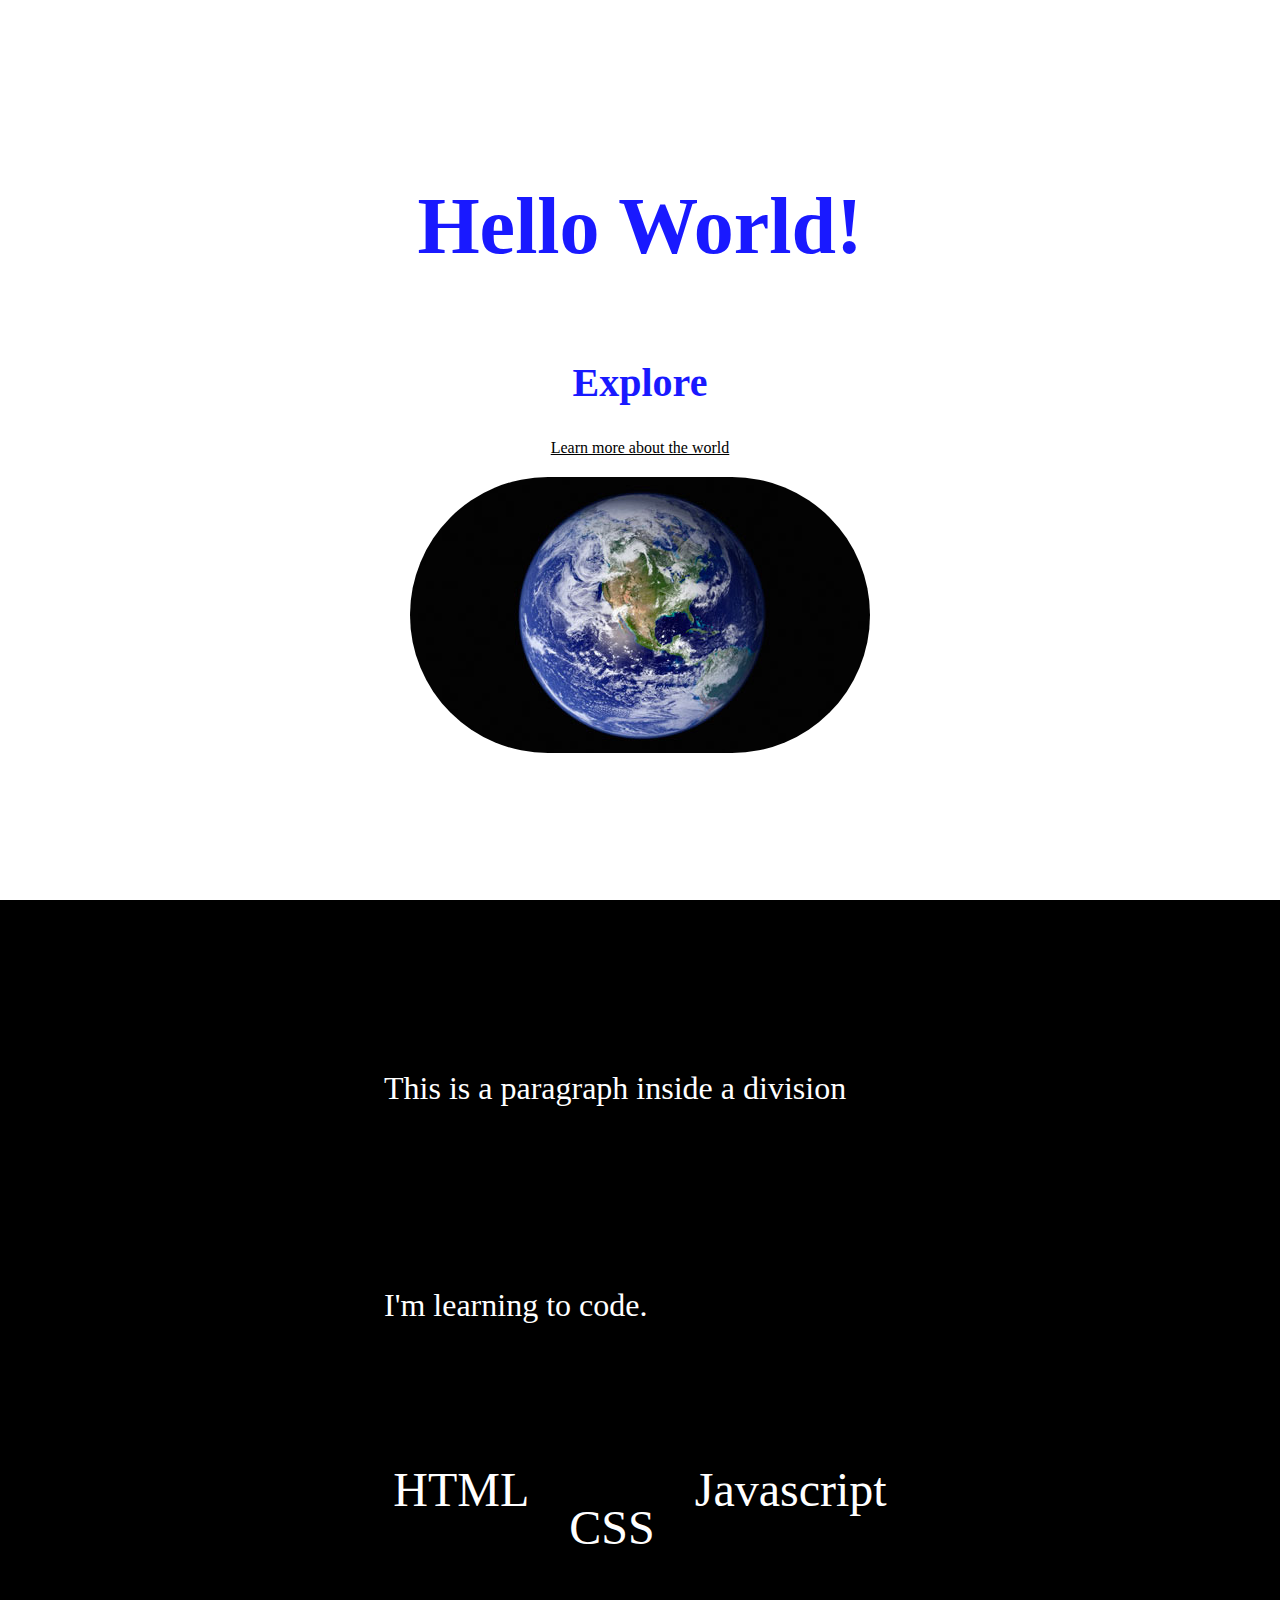
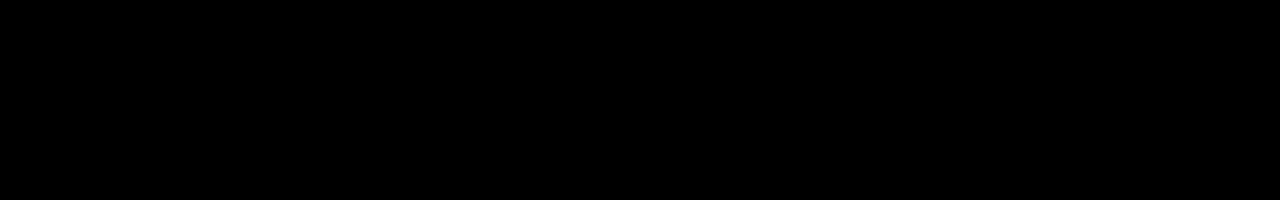
==== index.html @ 7801bccf "initial commit" ====
<!DOCTYPE html>
<html lang="en">

  <head>
    <title>My first Website</title>
    <link rel="stylesheet" type="text/css" href="css/styles.css">
  </head>

<body>
  <div class="globe">
  <h1>Hello World!</h1>
  <h2>Explore</h2>
  <a href="https://earth.google.com/web/">Learn more about the world</a>
  <img src="images/earth.jpg" alt="">
  </div>

  <div class="contrast">
    <p>This is a paragraph inside a division</p>
    <p>I'm learning to code.</p>

    <ul>
      <li>HTML</li>
      <li id="lower">CSS</li>
      <li id="lowest">Javascript</li>
    </ul>
  </div>

</body>

</html>
---- css/styles.css ----
body {
  color: rgb(25,25,255);
  font-family:Sporting Grotesque;
  margin:0;
}
div {
  min-height:100vh;
  width:100vw;
}
h1,h2 {
  text-align:center;
}
h1 {
  font-size:5em;
}
h2 {
  font-size: 2.5em
}
img {
  display: flex;
  padding: 20px;
  margin: 0 auto;
  border-radius:2000px;
}
p {
  width: 40%;
  margin: 10vh 10vw;
  font-size: 2em;
}
a {
  color: rgb(0,0,0);
}
ul {
  list-style: none;
  padding: 0;
  margin-bottom: 10%;
  font-size: 3em;
  display: flex;
  justify-content: space-evenly;
}
li#lower {
  margin-top: 7%;
}
li#lowest{
  margin-bottom:14%;
}
div.contrast {
  background-color:rgb(0,0,0);
  color:rgb(255,255,255);
  display: flex;
  justify-content: center;
  align-items: center;
  flex-direction: column;
}
div.globe{
  display: flex;
  justify-content: center;
  align-items: center;
  flex-direction: column;
}

ul {
  list-style: none;
  display: flex
}
li {
  margin: 0 20px;
  transition: 0.6s ease;
}
li:hover {
  font-size:1.2em;
  transition:0.6s ease;
}
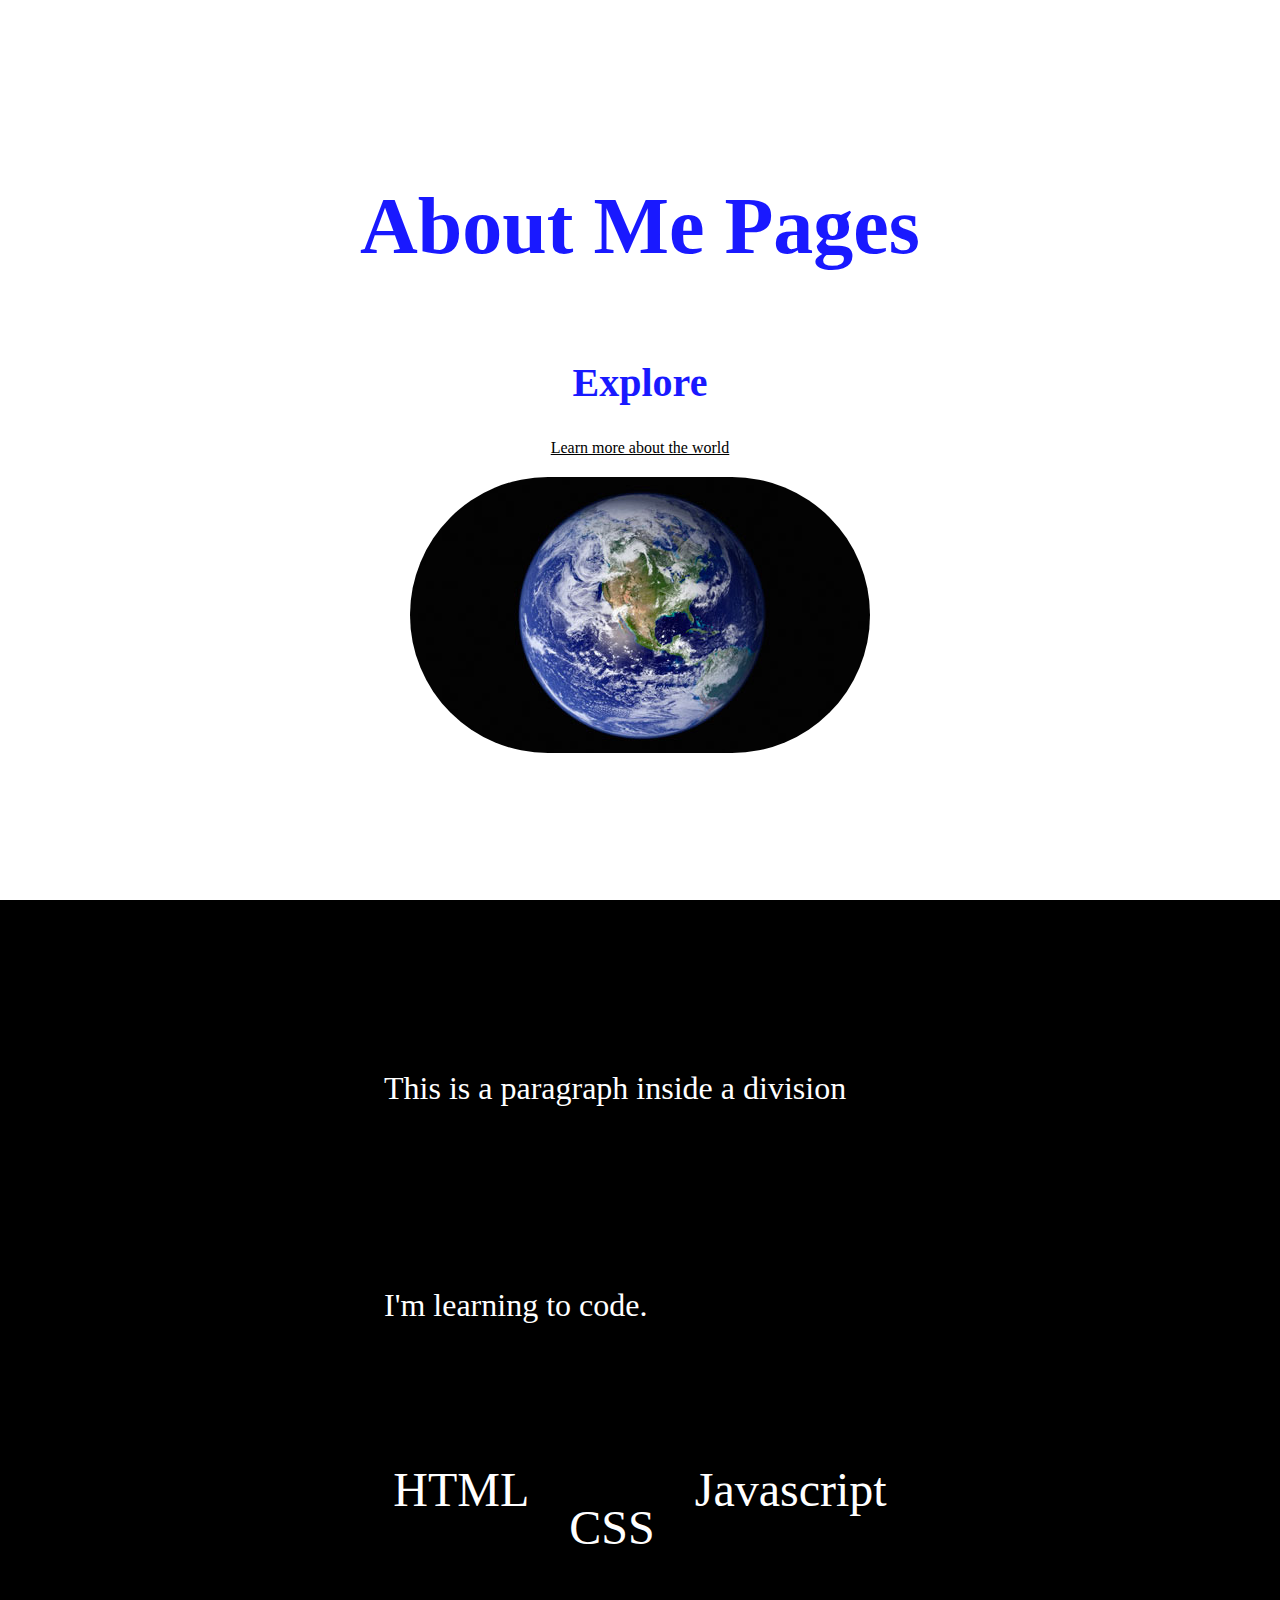
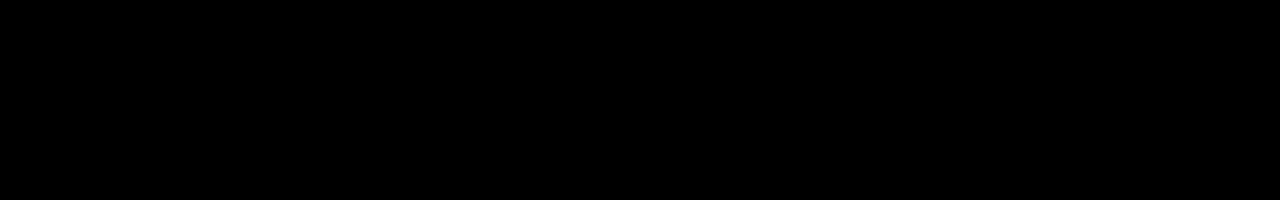
==== commit 42976802: "update new page header" ====
--- a/index.html
+++ b/index.html
@@ -8,7 +8,7 @@
 
 <body>
   <div class="globe">
-  <h1>Hello World!</h1>
+  <h1>About Me Pages</h1>
   <h2>Explore</h2>
   <a href="https://earth.google.com/web/">Learn more about the world</a>
   <img src="images/earth.jpg" alt="">
